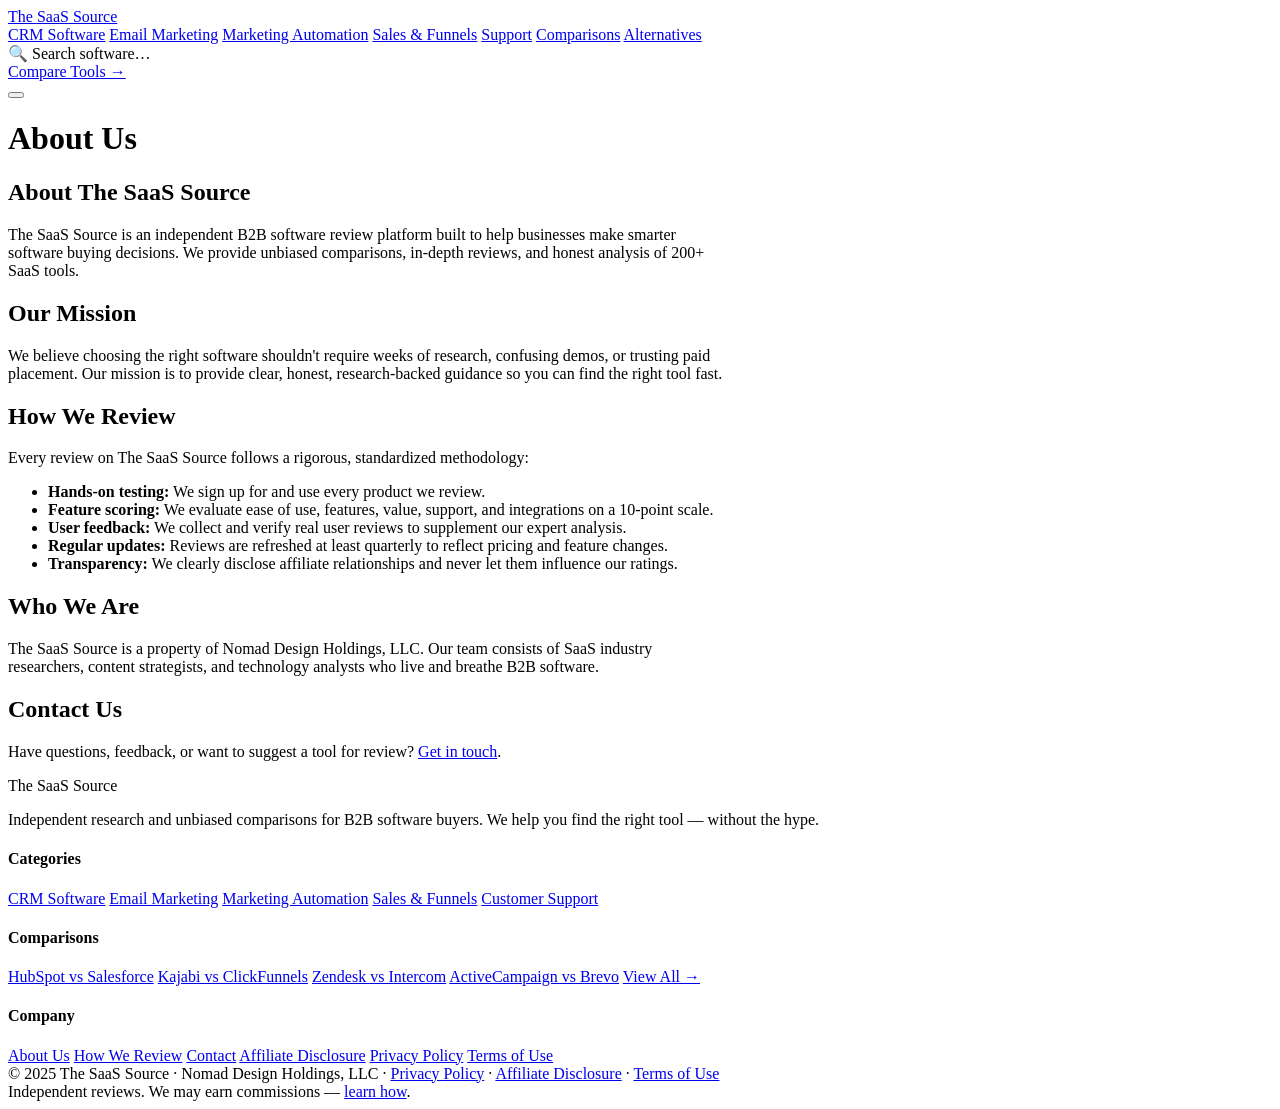
==== about.html @ ffb7ed8c "Add files via upload" ====
<!DOCTYPE html>
<html lang="en">
<head>
<meta charset="UTF-8">
<meta name="viewport" content="width=device-width, initial-scale=1.0">
<title>About Us — The SaaS Source</title>
<link href="https://fonts.googleapis.com/css2?family=Syne:wght@400;600;700;800&family=DM+Sans:ital,opsz,wght@0,9..40,300;0,9..40,400;0,9..40,500;0,9..40,600;1,9..40,400&display=swap" rel="stylesheet">
<link rel="stylesheet" href="css/styles.css">
</head>
<body>
<!-- Navigation -->
<nav class="nav">
  <a href="index.html" class="nav-logo">
    <span class="nav-logo-text">The <span class="accent">SaaS</span> Source</span>
  </a>
  <div class="nav-links">
    <a href="category-crm.html" class="nav-link">CRM Software</a>
    <a href="category-email-marketing.html" class="nav-link">Email Marketing</a>
    <a href="category-marketing-automation.html" class="nav-link">Marketing Automation</a>
    <a href="#" class="nav-link">Sales & Funnels</a>
    <a href="#" class="nav-link">Support</a>
    <a href="comparison-template.html" class="nav-link">Comparisons</a>
    <a href="alternatives-template.html" class="nav-link">Alternatives</a>
  </div>
  <div class="nav-right">
    <div class="nav-search">🔍 Search software…</div>
    <a href="comparison-template.html" class="nav-btn">Compare Tools →</a>
  </div>
  <button class="nav-toggle"><span></span><span></span><span></span></button>
</nav>

<div class="page-hero">
  <h1>About Us</h1>
</div>
<div class="page-content">

<div class="prose" style="max-width:720px;">
  <h2>About The SaaS Source</h2>
  <p>The SaaS Source is an independent B2B software review platform built to help businesses make smarter software buying decisions. We provide unbiased comparisons, in-depth reviews, and honest analysis of 200+ SaaS tools.</p>
  
  <h2>Our Mission</h2>
  <p>We believe choosing the right software shouldn't require weeks of research, confusing demos, or trusting paid placement. Our mission is to provide clear, honest, research-backed guidance so you can find the right tool fast.</p>
  
  <h2 id="methodology">How We Review</h2>
  <p>Every review on The SaaS Source follows a rigorous, standardized methodology:</p>
  <ul>
    <li><strong>Hands-on testing:</strong> We sign up for and use every product we review.</li>
    <li><strong>Feature scoring:</strong> We evaluate ease of use, features, value, support, and integrations on a 10-point scale.</li>
    <li><strong>User feedback:</strong> We collect and verify real user reviews to supplement our expert analysis.</li>
    <li><strong>Regular updates:</strong> Reviews are refreshed at least quarterly to reflect pricing and feature changes.</li>
    <li><strong>Transparency:</strong> We clearly disclose affiliate relationships and never let them influence our ratings.</li>
  </ul>
  
  <h2>Who We Are</h2>
  <p>The SaaS Source is a property of Nomad Design Holdings, LLC. Our team consists of SaaS industry researchers, content strategists, and technology analysts who live and breathe B2B software.</p>
  
  <h2>Contact Us</h2>
  <p>Have questions, feedback, or want to suggest a tool for review? <a href="contact.html">Get in touch</a>.</p>
</div>

</div>
<!-- Footer -->
<footer class="footer">
  <div class="footer-grid">
    <div class="footer-brand">
      <div class="footer-logo">The <span class="accent">SaaS</span> Source</div>
      <p>Independent research and unbiased comparisons for B2B software buyers. We help you find the right tool — without the hype.</p>
    </div>
    <div class="footer-col">
      <h4>Categories</h4>
      <div class="footer-links">
        <a href="category-crm.html" class="footer-link">CRM Software</a>
        <a href="category-email-marketing.html" class="footer-link">Email Marketing</a>
        <a href="category-marketing-automation.html" class="footer-link">Marketing Automation</a>
        <a href="#" class="footer-link">Sales &amp; Funnels</a>
        <a href="#" class="footer-link">Customer Support</a>
      </div>
    </div>
    <div class="footer-col">
      <h4>Comparisons</h4>
      <div class="footer-links">
        <a href="comparison-template.html" class="footer-link">HubSpot vs Salesforce</a>
        <a href="#" class="footer-link">Kajabi vs ClickFunnels</a>
        <a href="#" class="footer-link">Zendesk vs Intercom</a>
        <a href="#" class="footer-link">ActiveCampaign vs Brevo</a>
        <a href="comparison-template.html" class="footer-link">View All →</a>
      </div>
    </div>
    <div class="footer-col">
      <h4>Company</h4>
      <div class="footer-links">
        <a href="about.html" class="footer-link">About Us</a>
        <a href="about.html#methodology" class="footer-link">How We Review</a>
        <a href="contact.html" class="footer-link">Contact</a>
        <a href="affiliate-disclosure.html" class="footer-link">Affiliate Disclosure</a>
        <a href="privacy-policy.html" class="footer-link">Privacy Policy</a>
        <a href="terms-of-use.html" class="footer-link">Terms of Use</a>
      </div>
    </div>
  </div>
  <div class="footer-bottom">
    <div class="footer-legal">© 2025 The SaaS Source · Nomad Design Holdings, LLC · <a href="privacy-policy.html">Privacy Policy</a> · <a href="affiliate-disclosure.html">Affiliate Disclosure</a> · <a href="terms-of-use.html">Terms of Use</a></div>
    <div class="footer-legal">Independent reviews. We may earn commissions — <a href="affiliate-disclosure.html">learn how</a>.</div>
  </div>
</footer>
</body>
</html>
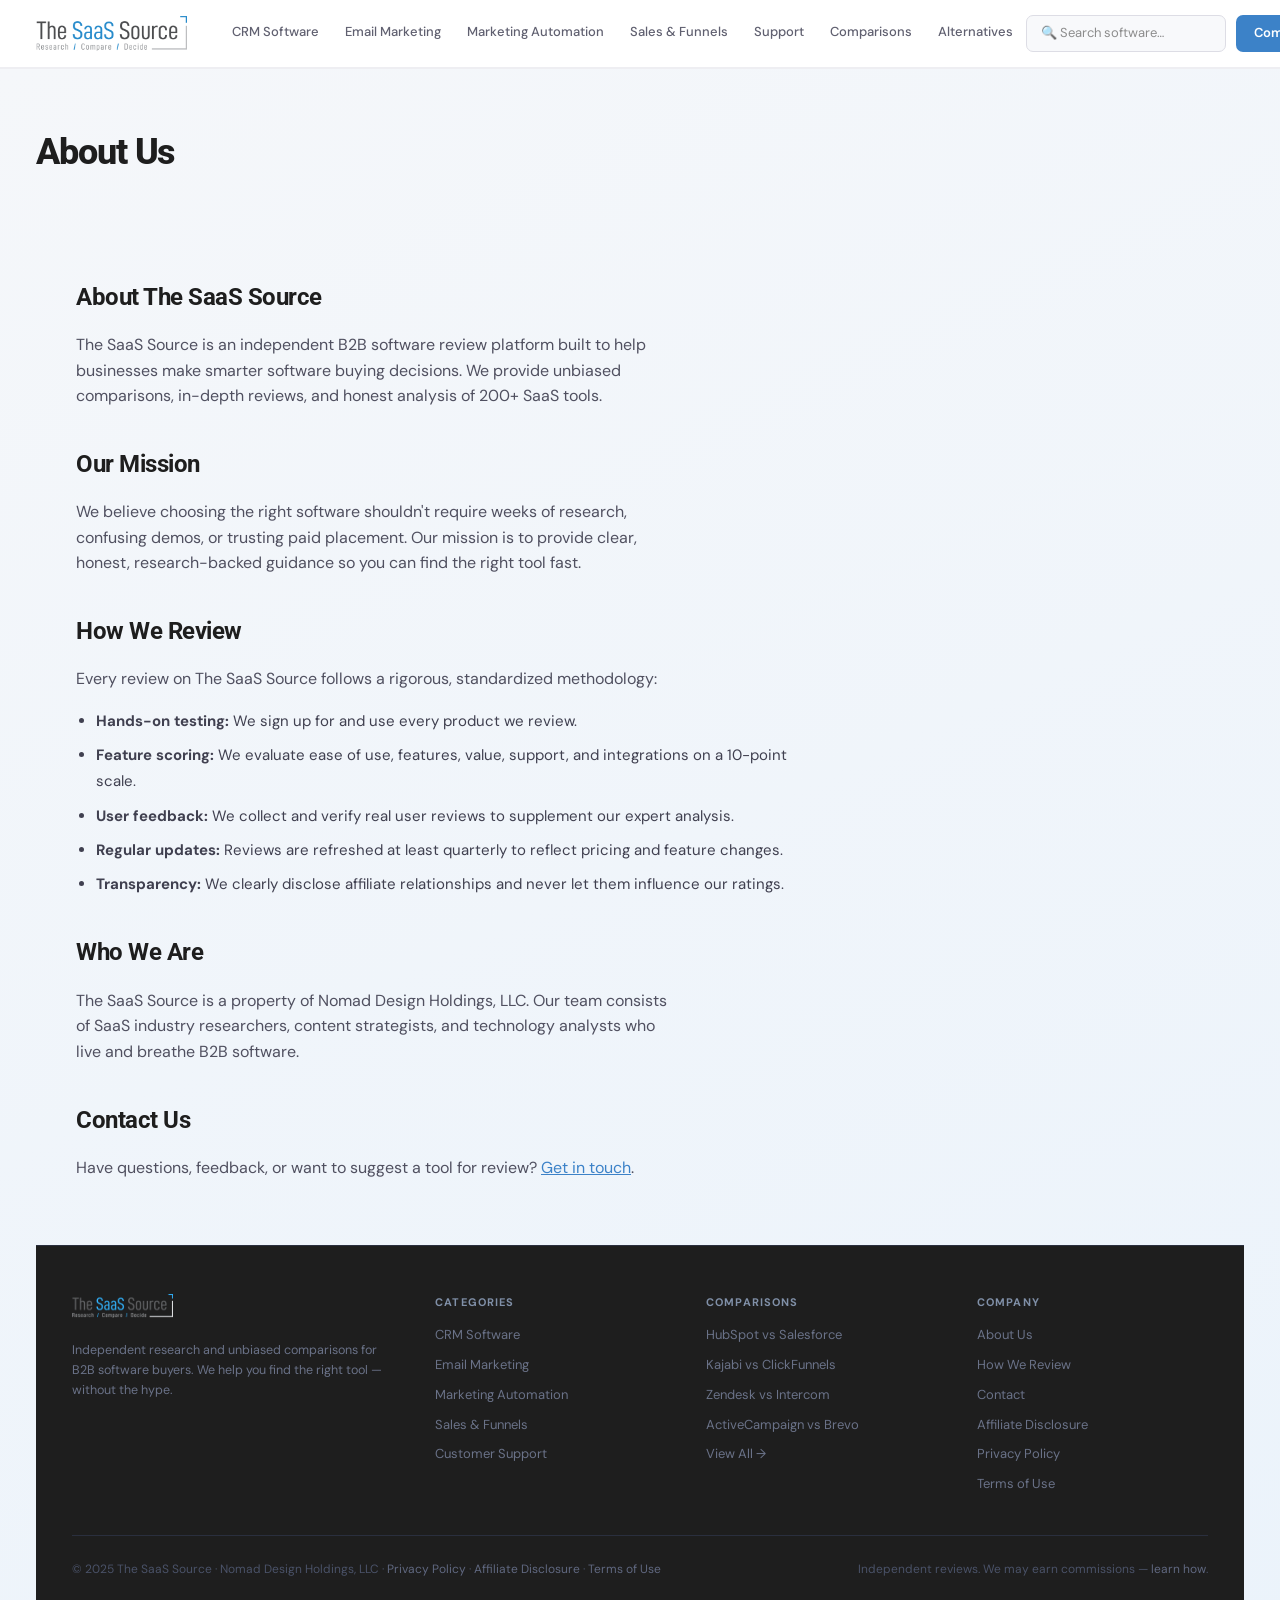
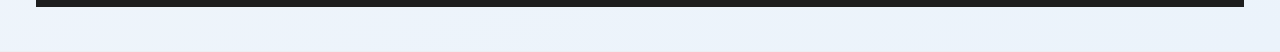
==== commit 465fbbff: "Add files via upload" ====
--- a/about.html
+++ b/about.html
@@ -1,107 +1,108 @@
-<!DOCTYPE html>
-<html lang="en">
-<head>
-<meta charset="UTF-8">
-<meta name="viewport" content="width=device-width, initial-scale=1.0">
-<title>About Us — The SaaS Source</title>
-<link href="https://fonts.googleapis.com/css2?family=Syne:wght@400;600;700;800&family=DM+Sans:ital,opsz,wght@0,9..40,300;0,9..40,400;0,9..40,500;0,9..40,600;1,9..40,400&display=swap" rel="stylesheet">
-<link rel="stylesheet" href="css/styles.css">
-</head>
-<body>
-<!-- Navigation -->
-<nav class="nav">
-  <a href="index.html" class="nav-logo">
-    <span class="nav-logo-text">The <span class="accent">SaaS</span> Source</span>
-  </a>
-  <div class="nav-links">
-    <a href="category-crm.html" class="nav-link">CRM Software</a>
-    <a href="category-email-marketing.html" class="nav-link">Email Marketing</a>
-    <a href="category-marketing-automation.html" class="nav-link">Marketing Automation</a>
-    <a href="#" class="nav-link">Sales & Funnels</a>
-    <a href="#" class="nav-link">Support</a>
-    <a href="comparison-template.html" class="nav-link">Comparisons</a>
-    <a href="alternatives-template.html" class="nav-link">Alternatives</a>
-  </div>
-  <div class="nav-right">
-    <div class="nav-search">🔍 Search software…</div>
-    <a href="comparison-template.html" class="nav-btn">Compare Tools →</a>
-  </div>
-  <button class="nav-toggle"><span></span><span></span><span></span></button>
-</nav>
-
-<div class="page-hero">
-  <h1>About Us</h1>
-</div>
-<div class="page-content">
-
-<div class="prose" style="max-width:720px;">
-  <h2>About The SaaS Source</h2>
-  <p>The SaaS Source is an independent B2B software review platform built to help businesses make smarter software buying decisions. We provide unbiased comparisons, in-depth reviews, and honest analysis of 200+ SaaS tools.</p>
-  
-  <h2>Our Mission</h2>
-  <p>We believe choosing the right software shouldn't require weeks of research, confusing demos, or trusting paid placement. Our mission is to provide clear, honest, research-backed guidance so you can find the right tool fast.</p>
-  
-  <h2 id="methodology">How We Review</h2>
-  <p>Every review on The SaaS Source follows a rigorous, standardized methodology:</p>
-  <ul>
-    <li><strong>Hands-on testing:</strong> We sign up for and use every product we review.</li>
-    <li><strong>Feature scoring:</strong> We evaluate ease of use, features, value, support, and integrations on a 10-point scale.</li>
-    <li><strong>User feedback:</strong> We collect and verify real user reviews to supplement our expert analysis.</li>
-    <li><strong>Regular updates:</strong> Reviews are refreshed at least quarterly to reflect pricing and feature changes.</li>
-    <li><strong>Transparency:</strong> We clearly disclose affiliate relationships and never let them influence our ratings.</li>
-  </ul>
-  
-  <h2>Who We Are</h2>
-  <p>The SaaS Source is a property of Nomad Design Holdings, LLC. Our team consists of SaaS industry researchers, content strategists, and technology analysts who live and breathe B2B software.</p>
-  
-  <h2>Contact Us</h2>
-  <p>Have questions, feedback, or want to suggest a tool for review? <a href="contact.html">Get in touch</a>.</p>
-</div>
-
-</div>
-<!-- Footer -->
-<footer class="footer">
-  <div class="footer-grid">
-    <div class="footer-brand">
-      <div class="footer-logo">The <span class="accent">SaaS</span> Source</div>
-      <p>Independent research and unbiased comparisons for B2B software buyers. We help you find the right tool — without the hype.</p>
-    </div>
-    <div class="footer-col">
-      <h4>Categories</h4>
-      <div class="footer-links">
-        <a href="category-crm.html" class="footer-link">CRM Software</a>
-        <a href="category-email-marketing.html" class="footer-link">Email Marketing</a>
-        <a href="category-marketing-automation.html" class="footer-link">Marketing Automation</a>
-        <a href="#" class="footer-link">Sales &amp; Funnels</a>
-        <a href="#" class="footer-link">Customer Support</a>
-      </div>
-    </div>
-    <div class="footer-col">
-      <h4>Comparisons</h4>
-      <div class="footer-links">
-        <a href="comparison-template.html" class="footer-link">HubSpot vs Salesforce</a>
-        <a href="#" class="footer-link">Kajabi vs ClickFunnels</a>
-        <a href="#" class="footer-link">Zendesk vs Intercom</a>
-        <a href="#" class="footer-link">ActiveCampaign vs Brevo</a>
-        <a href="comparison-template.html" class="footer-link">View All →</a>
-      </div>
-    </div>
-    <div class="footer-col">
-      <h4>Company</h4>
-      <div class="footer-links">
-        <a href="about.html" class="footer-link">About Us</a>
-        <a href="about.html#methodology" class="footer-link">How We Review</a>
-        <a href="contact.html" class="footer-link">Contact</a>
-        <a href="affiliate-disclosure.html" class="footer-link">Affiliate Disclosure</a>
-        <a href="privacy-policy.html" class="footer-link">Privacy Policy</a>
-        <a href="terms-of-use.html" class="footer-link">Terms of Use</a>
-      </div>
-    </div>
-  </div>
-  <div class="footer-bottom">
-    <div class="footer-legal">© 2025 The SaaS Source · Nomad Design Holdings, LLC · <a href="privacy-policy.html">Privacy Policy</a> · <a href="affiliate-disclosure.html">Affiliate Disclosure</a> · <a href="terms-of-use.html">Terms of Use</a></div>
-    <div class="footer-legal">Independent reviews. We may earn commissions — <a href="affiliate-disclosure.html">learn how</a>.</div>
-  </div>
-</footer>
-</body>
-</html>
+<!DOCTYPE html>
+<html lang="en">
+<head>
+<meta charset="UTF-8">
+<meta name="viewport" content="width=device-width, initial-scale=1.0">
+<title>About Us — The SaaS Source</title>
+<link href="https://fonts.googleapis.com/css2?family=Roboto:wght@400;500;700;900&family=DM+Sans:ital,opsz,wght@0,9..40,300;0,9..40,400;0,9..40,500;0,9..40,600;1,9..40,400&display=swap" rel="stylesheet">
+<link rel="stylesheet" href="css/styles.css">
+</head>
+<body>
+<!-- Navigation -->
+<nav class="nav">
+  <a href="index.html" class="nav-logo">
+    <img src="images/logo.png" alt="The SaaS Source" class="nav-logo-img">
+  </a>
+  <div class="nav-links">
+    <a href="category-crm.html" class="nav-link">CRM Software</a>
+    <a href="category-email-marketing.html" class="nav-link">Email Marketing</a>
+    <a href="category-marketing-automation.html" class="nav-link">Marketing Automation</a>
+    <a href="#" class="nav-link">Sales & Funnels</a>
+    <a href="#" class="nav-link">Support</a>
+    <a href="comparison-template.html" class="nav-link">Comparisons</a>
+    <a href="alternatives-template.html" class="nav-link">Alternatives</a>
+  </div>
+  <div class="nav-right">
+    <div class="nav-search">🔍 Search software…</div>
+    <a href="comparison-template.html" class="nav-btn">Compare Tools →</a>
+  </div>
+  <button class="nav-toggle"><span></span><span></span><span></span></button>
+</nav>
+
+<div class="page-hero">
+  <div class="hero-inner">
+  <h1>About Us</h1>
+</div>
+<div class="page-content">
+
+<div class="prose" style="max-width:720px;">
+  <h2>About The SaaS Source</h2>
+  <p>The SaaS Source is an independent B2B software review platform built to help businesses make smarter software buying decisions. We provide unbiased comparisons, in-depth reviews, and honest analysis of 200+ SaaS tools.</p>
+  
+  <h2>Our Mission</h2>
+  <p>We believe choosing the right software shouldn't require weeks of research, confusing demos, or trusting paid placement. Our mission is to provide clear, honest, research-backed guidance so you can find the right tool fast.</p>
+  
+  <h2 id="methodology">How We Review</h2>
+  <p>Every review on The SaaS Source follows a rigorous, standardized methodology:</p>
+  <ul>
+    <li><strong>Hands-on testing:</strong> We sign up for and use every product we review.</li>
+    <li><strong>Feature scoring:</strong> We evaluate ease of use, features, value, support, and integrations on a 10-point scale.</li>
+    <li><strong>User feedback:</strong> We collect and verify real user reviews to supplement our expert analysis.</li>
+    <li><strong>Regular updates:</strong> Reviews are refreshed at least quarterly to reflect pricing and feature changes.</li>
+    <li><strong>Transparency:</strong> We clearly disclose affiliate relationships and never let them influence our ratings.</li>
+  </ul>
+  
+  <h2>Who We Are</h2>
+  <p>The SaaS Source is a property of Nomad Design Holdings, LLC. Our team consists of SaaS industry researchers, content strategists, and technology analysts who live and breathe B2B software.</p>
+  
+  <h2>Contact Us</h2>
+  <p>Have questions, feedback, or want to suggest a tool for review? <a href="contact.html">Get in touch</a>.</p>
+</div>
+
+</div>
+<!-- Footer -->
+<footer class="footer">
+  <div class="footer-grid">
+    <div class="footer-brand">
+      <div class="footer-logo"><img src="images/logo.png" alt="The SaaS Source" class="footer-logo-img"></div>
+      <p>Independent research and unbiased comparisons for B2B software buyers. We help you find the right tool — without the hype.</p>
+    </div>
+    <div class="footer-col">
+      <h4>Categories</h4>
+      <div class="footer-links">
+        <a href="category-crm.html" class="footer-link">CRM Software</a>
+        <a href="category-email-marketing.html" class="footer-link">Email Marketing</a>
+        <a href="category-marketing-automation.html" class="footer-link">Marketing Automation</a>
+        <a href="#" class="footer-link">Sales &amp; Funnels</a>
+        <a href="#" class="footer-link">Customer Support</a>
+      </div>
+    </div>
+    <div class="footer-col">
+      <h4>Comparisons</h4>
+      <div class="footer-links">
+        <a href="comparison-template.html" class="footer-link">HubSpot vs Salesforce</a>
+        <a href="#" class="footer-link">Kajabi vs ClickFunnels</a>
+        <a href="#" class="footer-link">Zendesk vs Intercom</a>
+        <a href="#" class="footer-link">ActiveCampaign vs Brevo</a>
+        <a href="comparison-template.html" class="footer-link">View All →</a>
+      </div>
+    </div>
+    <div class="footer-col">
+      <h4>Company</h4>
+      <div class="footer-links">
+        <a href="about.html" class="footer-link">About Us</a>
+        <a href="about.html#methodology" class="footer-link">How We Review</a>
+        <a href="contact.html" class="footer-link">Contact</a>
+        <a href="affiliate-disclosure.html" class="footer-link">Affiliate Disclosure</a>
+        <a href="privacy-policy.html" class="footer-link">Privacy Policy</a>
+        <a href="terms-of-use.html" class="footer-link">Terms of Use</a>
+      </div>
+    </div>
+  </div>
+  <div class="footer-bottom">
+    <div class="footer-legal">© 2025 The SaaS Source · Nomad Design Holdings, LLC · <a href="privacy-policy.html">Privacy Policy</a> · <a href="affiliate-disclosure.html">Affiliate Disclosure</a> · <a href="terms-of-use.html">Terms of Use</a></div>
+    <div class="footer-legal">Independent reviews. We may earn commissions — <a href="affiliate-disclosure.html">learn how</a>.</div>
+  </div>
+</footer>
+</body>
+</html>
--- a/css/styles.css
+++ b/css/styles.css
@@ -0,0 +1,943 @@
+/* ============================================================
+   THE SAAS SOURCE — Global Stylesheet
+   Design System Reference for WordPress Developer Build
+   ============================================================ */
+
+/* ─── DESIGN TOKENS ─── */
+:root {
+  /* Brand Colors */
+  --blue: #3C82C8;
+  --blue-dark: #2D6AAF;
+  --blue-pale: #EBF3FB;
+  --blue-mid: #C2D9F0;
+
+  /* Neutrals */
+  --charcoal: #3C3C3C;
+  --ink: #1E1E1E;
+  --gray-mid: #8C8C8C;
+  --gray-light: #B4B4B4;
+  --gray-50: #F8F9FB;
+  --gray-100: #EEEEF2;
+  --gray-200: #DDDDE5;
+  --white: #FFFFFF;
+
+  /* Semantic Colors */
+  --green: #27AE60;
+  --amber: #E67E22;
+  --red: #E74C3C;
+
+  /* Borders & Shadows */
+  --radius: 8px;
+  --radius-lg: 14px;
+  --shadow-sm: 0 1px 4px rgba(0,0,0,0.07);
+  --shadow-md: 0 4px 18px rgba(0,0,0,0.09);
+  --shadow-lg: 0 12px 40px rgba(0,0,0,0.13);
+
+  /* Layout */
+  --container-max: 1200px;
+  --section-pad: 52px 36px;
+}
+
+/* ─── RESET & BASE ─── */
+*, *::before, *::after { box-sizing: border-box; margin: 0; padding: 0; }
+body {
+  font-family: 'DM Sans', sans-serif;
+  background: var(--white);
+  color: var(--charcoal);
+  font-size: 15px;
+  line-height: 1.6;
+  -webkit-font-smoothing: antialiased;
+}
+a { color: inherit; text-decoration: none; }
+img { max-width: 100%; height: auto; }
+button { font-family: inherit; cursor: pointer; border: none; background: none; }
+
+/* ─── ANNOUNCEMENT BAR ─── */
+.announce {
+  background: var(--blue);
+  padding: 9px 36px;
+  display: flex;
+  align-items: center;
+  justify-content: center;
+  gap: 10px;
+}
+.announce span { font-size: 12.5px; color: white; font-weight: 500; }
+.announce strong { font-weight: 700; }
+.announce a {
+  font-size: 12px; font-weight: 700; color: white;
+  background: rgba(255,255,255,0.2); padding: 2px 10px;
+  border-radius: 100px; cursor: pointer; margin-left: 6px;
+  transition: background 0.15s;
+}
+.announce a:hover { background: rgba(255,255,255,0.35); }
+
+/* ─── NAVIGATION ─── */
+.nav {
+  background: white;
+  border-bottom: 1px solid var(--gray-100);
+  padding: 0 36px;
+  display: flex;
+  align-items: center;
+  height: 68px;
+  gap: 0;
+  position: sticky;
+  top: 0;
+  z-index: 100;
+  box-shadow: 0 1px 0 var(--gray-100);
+}
+.nav-logo { display: flex; align-items: center; margin-right: 32px; flex-shrink: 0; }
+.nav-logo img { height: 36px; object-fit: contain; }
+.nav-logo-img { height: 36px; object-fit: contain; }
+.nav-logo-text {
+  font-family: 'Roboto', sans-serif;
+  font-size: 18px;
+  font-weight: 800;
+  color: var(--ink);
+  letter-spacing: -0.02em;
+}
+.nav-logo-text .accent { color: var(--blue); }
+.nav-links { display: flex; align-items: center; gap: 0; flex: 1; }
+.nav-link {
+  padding: 8px 13px;
+  font-size: 13px;
+  font-weight: 500;
+  color: #606070;
+  cursor: pointer;
+  border-bottom: 2px solid transparent;
+  height: 68px;
+  display: flex;
+  align-items: center;
+  transition: all 0.15s;
+  white-space: nowrap;
+}
+.nav-link:hover { color: var(--blue); }
+.nav-link.active { color: var(--blue); border-bottom-color: var(--blue); }
+.nav-right { display: flex; align-items: center; gap: 10px; margin-left: auto; }
+.nav-search {
+  background: var(--gray-50);
+  border: 1px solid var(--gray-200);
+  border-radius: 7px;
+  padding: 7px 14px;
+  display: flex;
+  align-items: center;
+  gap: 8px;
+  cursor: pointer;
+  font-size: 13px;
+  color: var(--gray-mid);
+  transition: all 0.15s;
+  width: 200px;
+}
+.nav-search:hover { border-color: var(--blue); background: var(--blue-pale); }
+.nav-btn {
+  background: var(--blue);
+  color: white;
+  padding: 8px 18px;
+  border-radius: 7px;
+  font-size: 13px;
+  font-weight: 600;
+  cursor: pointer;
+  transition: background 0.15s;
+  white-space: nowrap;
+}
+.nav-btn:hover { background: var(--blue-dark); }
+
+/* ─── MOBILE NAV (hamburger) ─── */
+.nav-toggle { display: none; }
+@media (max-width: 1024px) {
+  .nav-links { display: none; }
+  .nav-search { display: none; }
+  .nav-toggle {
+    display: flex;
+    flex-direction: column;
+    gap: 4px;
+    padding: 8px;
+    margin-left: auto;
+  }
+  .nav-toggle span {
+    display: block;
+    width: 22px;
+    height: 2px;
+    background: var(--ink);
+    border-radius: 2px;
+  }
+}
+
+/* ─── HERO ─── */
+.hero {
+  background: linear-gradient(155deg, #F5F7FA 0%, #EBF3FB 55%, #E2EEF8 100%);
+  padding: 72px 36px 60px;
+  position: relative;
+  overflow: hidden;
+}
+.hero > .hero-inner {
+  max-width: 1920px;
+  margin: 0 auto;
+  width: 100%;
+  display: grid;
+  grid-template-columns: 1fr 420px;
+  gap: 52px;
+  align-items: center;
+}
+.hero::after {
+  content: '';
+  position: absolute;
+  top: -120px;
+  right: -100px;
+  width: 500px;
+  height: 500px;
+  background: radial-gradient(circle, rgba(60,130,200,0.1) 0%, transparent 70%);
+  pointer-events: none;
+}
+.hero-eyebrow {
+  display: inline-flex;
+  align-items: center;
+  gap: 8px;
+  background: var(--blue-pale);
+  border: 1px solid var(--blue-mid);
+  color: var(--blue);
+  padding: 5px 14px;
+  border-radius: 100px;
+  font-size: 11.5px;
+  font-weight: 600;
+  letter-spacing: 0.04em;
+  margin-bottom: 22px;
+}
+.eyebrow-dot {
+  width: 6px; height: 6px;
+  background: var(--blue);
+  border-radius: 50%;
+  animation: pulse 2s infinite;
+}
+@keyframes pulse {
+  0%, 100% { opacity: 1; transform: scale(1); }
+  50% { opacity: 0.5; transform: scale(0.8); }
+}
+.hero h1 {
+  font-family: 'Roboto', sans-serif;
+  font-size: 46px;
+  font-weight: 800;
+  line-height: 1.08;
+  letter-spacing: -0.03em;
+  color: var(--ink);
+  margin-bottom: 20px;
+}
+.hero h1 .accent { color: var(--blue); }
+.hero-sub {
+  font-size: 16.5px;
+  color: #505060;
+  line-height: 1.65;
+  margin-bottom: 34px;
+  max-width: 460px;
+  font-weight: 400;
+}
+.hero-actions { display: flex; gap: 12px; flex-wrap: wrap; margin-bottom: 32px; }
+
+/* ─── BUTTONS ─── */
+.btn-primary {
+  background: var(--blue);
+  color: white;
+  padding: 13px 26px;
+  border-radius: 8px;
+  font-size: 14px;
+  font-weight: 600;
+  cursor: pointer;
+  display: inline-flex;
+  align-items: center;
+  gap: 8px;
+  box-shadow: 0 3px 12px rgba(60,130,200,0.3);
+  transition: all 0.15s;
+  border: none;
+}
+.btn-primary:hover { background: var(--blue-dark); transform: translateY(-1px); }
+.btn-ghost {
+  background: white;
+  color: var(--ink);
+  padding: 13px 26px;
+  border-radius: 8px;
+  font-size: 14px;
+  font-weight: 600;
+  cursor: pointer;
+  border: 1px solid var(--gray-200);
+  display: inline-flex;
+  align-items: center;
+  gap: 8px;
+  transition: all 0.15s;
+}
+.btn-ghost:hover { border-color: var(--blue); color: var(--blue); }
+
+/* ─── SOCIAL PROOF ─── */
+.hero-social { display: flex; align-items: center; gap: 14px; }
+.s-avatars { display: flex; }
+.s-avatar {
+  width: 30px; height: 30px;
+  border-radius: 50%;
+  border: 2.5px solid white;
+  margin-left: -9px;
+  display: flex;
+  align-items: center;
+  justify-content: center;
+  font-size: 11px;
+  font-weight: 700;
+  color: white;
+}
+.s-avatar:first-child { margin-left: 0; }
+.av1 { background: #5B7BE8; }
+.av2 { background: #E85B7B; }
+.av3 { background: #5BE8B0; }
+.av4 { background: #E8C35B; }
+.social-text { font-size: 12.5px; color: #606070; line-height: 1.4; }
+.social-text strong { color: var(--ink); font-weight: 600; }
+
+/* ─── HERO CARD (Search Widget) ─── */
+.hero-card {
+  background: white;
+  border-radius: var(--radius-lg);
+  padding: 26px;
+  box-shadow: var(--shadow-lg);
+  border: 1px solid var(--gray-100);
+}
+.hc-header { display: flex; align-items: center; justify-content: space-between; margin-bottom: 18px; }
+.hc-title { font-size: 13px; font-weight: 700; color: var(--ink); }
+.hc-badge {
+  font-size: 10px; font-weight: 700; padding: 3px 9px;
+  border-radius: 100px; background: var(--blue-pale); color: var(--blue);
+}
+.hc-search {
+  background: var(--gray-50);
+  border: 1.5px solid var(--gray-200);
+  border-radius: 8px;
+  padding: 10px 14px;
+  display: flex;
+  align-items: center;
+  gap: 9px;
+  margin-bottom: 16px;
+  transition: border-color 0.15s;
+  cursor: text;
+}
+.hc-search:hover { border-color: var(--blue); }
+.hc-search-text { font-size: 13.5px; color: #909090; }
+.hc-tags { display: flex; flex-wrap: wrap; gap: 7px; margin-bottom: 18px; }
+.hc-tag {
+  padding: 4px 12px;
+  border-radius: 100px;
+  font-size: 12px;
+  font-weight: 500;
+  cursor: pointer;
+  border: 1px solid var(--gray-200);
+  color: #606070;
+  background: white;
+  transition: all 0.15s;
+}
+.hc-tag:hover, .hc-tag.on { background: var(--blue-pale); border-color: var(--blue); color: var(--blue); }
+.hc-items { display: flex; flex-direction: column; gap: 8px; }
+.hc-item {
+  display: flex;
+  align-items: center;
+  gap: 11px;
+  padding: 10px 12px;
+  border-radius: 8px;
+  background: var(--gray-50);
+  cursor: pointer;
+  transition: all 0.15s;
+}
+.hc-item:hover { background: var(--blue-pale); }
+.hc-ico {
+  width: 34px; height: 34px; border-radius: 7px; flex-shrink: 0;
+  display: flex; align-items: center; justify-content: center;
+  font-family: 'Roboto', sans-serif; font-weight: 800; font-size: 13px; color: white;
+}
+.hc-meta { flex: 1; }
+.hc-name { font-size: 13px; font-weight: 600; color: var(--ink); }
+.hc-cat { font-size: 11px; color: var(--gray-mid); }
+.hc-pill {
+  font-size: 10px; font-weight: 700; padding: 3px 8px;
+  border-radius: 100px; white-space: nowrap;
+}
+.pill-green { background: #E8F8EE; color: var(--green); }
+.pill-amber { background: #FEF3E8; color: var(--amber); }
+.pill-blue { background: var(--blue-pale); color: var(--blue); }
+
+/* ─── CATEGORY BAR ─── */
+.catbar {
+  background: var(--gray-50);
+  border-bottom: 1px solid var(--gray-100);
+  padding: 0 36px;
+  overflow-x: auto;
+}
+.catbar::-webkit-scrollbar { height: 3px; }
+.catbar::-webkit-scrollbar-thumb { background: var(--gray-200); }
+.catbar-inner { display: flex; min-width: max-content; }
+.cat-item {
+  padding: 14px 18px;
+  font-size: 13px;
+  font-weight: 500;
+  color: #606070;
+  cursor: pointer;
+  border-bottom: 2.5px solid transparent;
+  transition: all 0.15s;
+  white-space: nowrap;
+  display: flex;
+  align-items: center;
+  gap: 7px;
+}
+.cat-item:hover { color: var(--blue); }
+.cat-item.on { color: var(--blue); border-bottom-color: var(--blue); font-weight: 600; }
+.cat-cnt {
+  background: var(--blue-pale);
+  color: var(--blue);
+  font-size: 10px;
+  font-weight: 700;
+  padding: 1px 6px;
+  border-radius: 100px;
+}
+
+/* ─── SECTIONS ─── */
+.section { padding: var(--section-pad); max-width: var(--container-max); margin: 0 auto; }
+.section-full { padding: var(--section-pad); }
+.section-full.alt, .section.alt {
+  background: var(--gray-50);
+  border-top: 1px solid var(--gray-100);
+  border-bottom: 1px solid var(--gray-100);
+}
+.sec-head { display: flex; align-items: flex-end; justify-content: space-between; margin-bottom: 30px; }
+.sec-eyebrow {
+  font-size: 11px; font-weight: 700; letter-spacing: 0.1em;
+  text-transform: uppercase; color: var(--blue); margin-bottom: 8px;
+}
+.sec-title {
+  font-family: 'Roboto', sans-serif;
+  font-size: 26px;
+  font-weight: 700;
+  letter-spacing: -0.02em;
+  color: var(--ink);
+  line-height: 1.2;
+}
+.sec-link {
+  font-size: 13px; font-weight: 600; color: var(--blue);
+  cursor: pointer; display: flex; align-items: center; gap: 5px; white-space: nowrap;
+}
+
+/* ─── COMPARISON CARDS ─── */
+.comp-grid { display: grid; grid-template-columns: repeat(3, 1fr); gap: 18px; }
+.comp-card {
+  background: white;
+  border: 1px solid var(--gray-100);
+  border-radius: var(--radius-lg);
+  overflow: hidden;
+  cursor: pointer;
+  transition: all 0.2s;
+  box-shadow: var(--shadow-sm);
+}
+.comp-card:hover { border-color: var(--blue); box-shadow: var(--shadow-md); transform: translateY(-2px); }
+.cc-top {
+  padding: 18px 18px 14px;
+  border-bottom: 1px solid var(--gray-100);
+  display: flex;
+  align-items: center;
+  justify-content: space-between;
+}
+.vs-row { display: flex; align-items: center; gap: 9px; }
+.p-badge {
+  width: 36px; height: 36px; border-radius: 8px;
+  display: flex; align-items: center; justify-content: center;
+  font-family: 'Roboto', sans-serif; font-weight: 800; font-size: 13px; color: white;
+  flex-shrink: 0;
+}
+.vs-sep { font-size: 10px; font-weight: 700; color: var(--gray-light); letter-spacing: 0.05em; }
+.cc-meta { text-align: right; }
+.cc-reads { font-size: 11px; color: var(--gray-mid); }
+.cc-verdict {
+  display: inline-block; margin-top: 4px;
+  font-size: 10px; font-weight: 700;
+  padding: 2px 8px; border-radius: 100px;
+  background: var(--blue-pale); color: var(--blue);
+}
+.cc-body { padding: 16px 18px; }
+.cc-title { font-size: 14px; font-weight: 600; color: var(--ink); margin-bottom: 7px; line-height: 1.3; }
+.cc-snip { font-size: 12px; color: #606070; line-height: 1.55; margin-bottom: 13px; }
+.cc-tags { display: flex; gap: 6px; flex-wrap: wrap; }
+.cc-tag {
+  font-size: 11px; color: #606070; padding: 3px 9px;
+  border-radius: 4px; background: var(--gray-100); font-weight: 500;
+}
+
+/* ─── REVIEW CARDS ─── */
+.rev-grid { display: grid; grid-template-columns: repeat(4, 1fr); gap: 16px; }
+.rev-card {
+  background: white;
+  border: 1px solid var(--gray-100);
+  border-radius: var(--radius-lg);
+  overflow: hidden;
+  cursor: pointer;
+  transition: all 0.2s;
+  box-shadow: var(--shadow-sm);
+}
+.rev-card:hover { box-shadow: var(--shadow-md); transform: translateY(-2px); }
+.rev-stripe { height: 4px; background: var(--blue); }
+.rev-body { padding: 16px; }
+.rv-head { display: flex; align-items: center; gap: 10px; margin-bottom: 14px; }
+.rv-logo {
+  width: 40px; height: 40px; border-radius: 9px; flex-shrink: 0;
+  display: flex; align-items: center; justify-content: center;
+  font-family: 'Roboto', sans-serif; font-weight: 800; font-size: 14px; color: white;
+}
+.rv-name { font-size: 14px; font-weight: 700; color: var(--ink); }
+.rv-cat { font-size: 11px; color: var(--gray-mid); }
+.rv-score { display: flex; align-items: baseline; gap: 7px; margin-bottom: 10px; }
+.rv-num { font-family: 'Roboto', sans-serif; font-size: 28px; font-weight: 800; color: var(--ink); line-height: 1; }
+.rv-stars { color: #E8A020; font-size: 12px; }
+.rv-cnt { font-size: 11px; color: var(--gray-mid); }
+.rv-bars { display: flex; flex-direction: column; gap: 7px; margin-bottom: 14px; }
+.rv-bar-row { display: flex; align-items: center; gap: 8px; }
+.rv-bar-lbl { font-size: 11px; color: #606070; width: 72px; flex-shrink: 0; }
+.rv-bar-track { flex: 1; height: 4px; background: var(--gray-100); border-radius: 2px; overflow: hidden; }
+.rv-bar-fill { height: 100%; border-radius: 2px; background: var(--blue); }
+.rv-bar-val { font-size: 11px; font-weight: 600; color: var(--ink); width: 22px; text-align: right; }
+.rv-tag {
+  display: inline-block; padding: 4px 10px; border-radius: 100px;
+  font-size: 11px; font-weight: 600; background: var(--blue-pale); color: var(--blue);
+}
+
+/* ─── BEST-FOR TABLE ─── */
+.bf-wrap { border-radius: var(--radius-lg); overflow: hidden; border: 1px solid var(--gray-100); box-shadow: var(--shadow-sm); }
+table.bf { width: 100%; border-collapse: collapse; }
+.bf th {
+  background: var(--ink); color: white; padding: 13px 16px;
+  text-align: left; font-size: 11.5px; font-weight: 600;
+  letter-spacing: 0.05em; text-transform: uppercase;
+}
+.bf td { padding: 13px 16px; font-size: 13px; border-bottom: 1px solid var(--gray-100); vertical-align: middle; }
+.bf tr:last-child td { border-bottom: none; }
+.bf tr:hover td { background: var(--gray-50); }
+.td-prod { display: flex; align-items: center; gap: 10px; }
+.td-ico {
+  width: 30px; height: 30px; border-radius: 6px; flex-shrink: 0;
+  display: flex; align-items: center; justify-content: center;
+  font-family: 'Roboto', sans-serif; font-weight: 800; font-size: 11px; color: white;
+}
+.td-name { font-weight: 600; color: var(--ink); font-size: 13px; }
+.td-cat { font-size: 11px; color: var(--gray-mid); }
+.bf-pill { display: inline-block; padding: 3px 9px; border-radius: 100px; font-size: 11px; font-weight: 600; }
+.bf-pill-blue { background: var(--blue-pale); color: var(--blue); }
+.bf-pill-green { background: #E8F8EE; color: var(--green); }
+.bf-pill-amber { background: #FEF3E8; color: var(--amber); }
+.check { color: var(--green); font-weight: 700; }
+.cross { color: var(--gray-light); font-weight: 700; }
+.td-price { font-weight: 700; color: var(--ink); }
+.td-price small { font-weight: 400; color: var(--gray-mid); font-size: 11px; }
+
+/* ─── DETAIL/INNER PAGES ─── */
+.detail-hero {
+  background: linear-gradient(155deg, #F5F7FA 0%, #EBF3FB 100%);
+  padding: 48px 36px 40px;
+  border-bottom: 1px solid var(--gray-100);
+}
+.detail-hero > .hero-inner {
+  max-width: 1920px;
+  margin: 0 auto;
+  width: 100%;
+}
+.breadcrumb { display: flex; align-items: center; gap: 8px; font-size: 12px; color: var(--gray-mid); margin-bottom: 20px; }
+.breadcrumb a { color: var(--blue); cursor: pointer; }
+.breadcrumb span { color: var(--gray-light); }
+.detail-title {
+  font-family: 'Roboto', sans-serif;
+  font-size: 36px;
+  font-weight: 800;
+  letter-spacing: -0.03em;
+  color: var(--ink);
+  margin-bottom: 14px;
+  line-height: 1.15;
+}
+.detail-meta { display: flex; align-items: center; gap: 16px; margin-bottom: 24px; flex-wrap: wrap; }
+.dm-item { display: flex; align-items: center; gap: 6px; font-size: 13px; color: #606070; }
+.dm-dot { width: 4px; height: 4px; background: var(--gray-200); border-radius: 50%; }
+.verdict-box {
+  background: white;
+  border: 1px solid var(--blue-mid);
+  border-left: 4px solid var(--blue);
+  border-radius: var(--radius);
+  padding: 16px 20px;
+  display: flex;
+  align-items: center;
+  gap: 16px;
+  max-width: 600px;
+}
+.vb-icon { font-size: 22px; }
+.vb-text { font-size: 13.5px; color: var(--ink); line-height: 1.5; }
+.vb-text strong { color: var(--blue); }
+
+.detail-content { display: grid; grid-template-columns: 1fr 280px; gap: 36px; padding: 36px; align-items: start; }
+.detail-sticky { position: sticky; top: 80px; }
+
+/* ─── COMPARISON TABLE ─── */
+.cmp-table-wrap { border-radius: var(--radius-lg); overflow: hidden; border: 1px solid var(--gray-100); margin-bottom: 28px; box-shadow: var(--shadow-sm); }
+table.cmp { width: 100%; border-collapse: collapse; }
+.cmp th {
+  background: var(--gray-50); padding: 14px 16px;
+  font-size: 12px; font-weight: 600; color: var(--gray-mid);
+  letter-spacing: 0.05em; text-transform: uppercase;
+  border-bottom: 1px solid var(--gray-100);
+}
+.cmp th.p1 { background: var(--blue-pale); color: var(--blue); }
+.cmp th.p2 { background: #F5F0FF; color: #7B4FD4; }
+.cmp td { padding: 13px 16px; font-size: 13px; border-bottom: 1px solid var(--gray-100); vertical-align: middle; }
+.cmp tr:last-child td { border-bottom: none; }
+.cmp tr:hover td { background: var(--gray-50); }
+.cmp .feature-cell { font-weight: 500; color: var(--ink); }
+.cmp .win { color: var(--green); font-weight: 600; }
+.cmp .lose { color: var(--gray-mid); }
+
+/* ─── CTA CARDS (Sidebar) ─── */
+.cta-card {
+  background: var(--ink);
+  border-radius: var(--radius-lg);
+  padding: 24px;
+  color: white;
+  margin-bottom: 16px;
+}
+.cta-card h3 { font-family: 'Roboto', sans-serif; font-size: 17px; font-weight: 700; margin-bottom: 8px; line-height: 1.3; }
+.cta-card p { font-size: 12.5px; color: #A0A8B8; line-height: 1.5; margin-bottom: 18px; }
+.cta-btn {
+  display: block; width: 100%; text-align: center;
+  padding: 11px; border-radius: 7px; font-size: 13px; font-weight: 600;
+  cursor: pointer; margin-bottom: 10px; transition: all 0.15s;
+}
+.cta-btn-blue { background: var(--blue); color: white; }
+.cta-btn-blue:hover { background: var(--blue-dark); }
+.cta-btn-ghost { background: #2A2F3E; color: #BCC4D0; border: 1px solid #3A4050; }
+.cta-btn-ghost:hover { border-color: var(--blue-mid); color: white; }
+.cta-note { font-size: 11px; color: #606880; text-align: center; }
+
+/* ─── ALTERNATIVES CARDS ─── */
+.alts-grid { display: grid; grid-template-columns: repeat(3, 1fr); gap: 16px; }
+.alt-card {
+  background: white;
+  border: 1px solid var(--gray-100);
+  border-radius: var(--radius-lg);
+  padding: 20px;
+  cursor: pointer;
+  transition: all 0.2s;
+  box-shadow: var(--shadow-sm);
+  display: flex;
+  align-items: flex-start;
+  gap: 14px;
+}
+.alt-card:hover { border-color: var(--blue); box-shadow: var(--shadow-md); transform: translateY(-2px); }
+.alt-ico {
+  width: 44px; height: 44px; border-radius: 10px; flex-shrink: 0;
+  display: flex; align-items: center; justify-content: center;
+  font-family: 'Roboto', sans-serif; font-weight: 800; font-size: 16px; color: white;
+}
+.alt-name { font-size: 14px; font-weight: 700; color: var(--ink); margin-bottom: 4px; }
+.alt-desc { font-size: 12px; color: #606070; line-height: 1.5; margin-bottom: 10px; }
+.alt-bottom { display: flex; align-items: center; gap: 8px; }
+.alt-price { font-size: 12px; font-weight: 600; color: var(--ink); }
+.alt-rating { display: flex; align-items: center; gap: 4px; font-size: 12px; }
+.alt-stars { color: #E8A020; }
+.alt-score { font-weight: 600; color: var(--ink); }
+
+/* ─── CATEGORY PAGE ─── */
+.cat-hero {
+  background: linear-gradient(155deg, #F5F7FA 0%, #EBF3FB 100%);
+  padding: 48px 36px 36px;
+  border-bottom: 1px solid var(--gray-100);
+}
+.cat-hero > .hero-inner {
+  max-width: 1920px;
+  margin: 0 auto;
+  width: 100%;
+}
+.cat-hero h1 {
+  font-family: 'Roboto', sans-serif;
+  font-size: 38px;
+  font-weight: 800;
+  color: var(--ink);
+  letter-spacing: -0.03em;
+  margin-bottom: 12px;
+  line-height: 1.1;
+}
+.cat-hero-sub {
+  font-size: 16px;
+  color: #505060;
+  max-width: 600px;
+  line-height: 1.6;
+  margin-bottom: 24px;
+}
+.cat-stats { display: flex; gap: 24px; }
+.cat-stat { text-align: center; }
+.cat-stat-num {
+  font-family: 'Roboto', sans-serif;
+  font-size: 28px;
+  font-weight: 800;
+  color: var(--blue);
+}
+.cat-stat-lbl { font-size: 11px; color: var(--gray-mid); text-transform: uppercase; letter-spacing: 0.05em; }
+
+/* Category Filters */
+.cat-filters {
+  padding: 16px 36px;
+  background: white;
+  border-bottom: 1px solid var(--gray-100);
+  display: flex;
+  align-items: center;
+  gap: 12px;
+  flex-wrap: wrap;
+}
+.cat-filter-btn {
+  padding: 6px 16px;
+  border-radius: 100px;
+  font-size: 12px;
+  font-weight: 500;
+  border: 1px solid var(--gray-200);
+  color: #606070;
+  background: white;
+  cursor: pointer;
+  transition: all 0.15s;
+}
+.cat-filter-btn:hover, .cat-filter-btn.active {
+  background: var(--blue-pale);
+  border-color: var(--blue);
+  color: var(--blue);
+}
+.cat-filter-label { font-size: 12px; font-weight: 600; color: var(--gray-mid); margin-right: 4px; }
+
+/* Category Software List */
+.cat-list { display: flex; flex-direction: column; gap: 16px; }
+.cat-list-item {
+  background: white;
+  border: 1px solid var(--gray-100);
+  border-radius: var(--radius-lg);
+  padding: 24px;
+  display: grid;
+  grid-template-columns: auto 1fr auto;
+  gap: 20px;
+  align-items: center;
+  transition: all 0.2s;
+  box-shadow: var(--shadow-sm);
+}
+.cat-list-item:hover { border-color: var(--blue); box-shadow: var(--shadow-md); }
+.cat-list-logo {
+  width: 56px; height: 56px; border-radius: 12px;
+  display: flex; align-items: center; justify-content: center;
+  font-family: 'Roboto', sans-serif; font-weight: 800; font-size: 20px; color: white;
+}
+.cat-list-info h3 { font-size: 16px; font-weight: 700; color: var(--ink); margin-bottom: 4px; }
+.cat-list-info p { font-size: 13px; color: #606070; line-height: 1.5; margin-bottom: 8px; }
+.cat-list-tags { display: flex; gap: 6px; flex-wrap: wrap; }
+.cat-list-actions { display: flex; flex-direction: column; align-items: flex-end; gap: 8px; min-width: 140px; }
+.cat-list-score {
+  font-family: 'Roboto', sans-serif;
+  font-size: 24px;
+  font-weight: 800;
+  color: var(--ink);
+}
+.cat-list-price { font-size: 12px; color: var(--gray-mid); }
+
+/* ─── REVIEW SUBMISSION FORM ─── */
+.review-form-section {
+  background: var(--gray-50);
+  border: 1px solid var(--gray-100);
+  border-radius: var(--radius-lg);
+  padding: 32px;
+  margin-top: 32px;
+}
+.review-form-section h2 {
+  font-family: 'Roboto', sans-serif;
+  font-size: 22px;
+  font-weight: 700;
+  color: var(--ink);
+  margin-bottom: 6px;
+}
+.review-form-section .form-subtitle {
+  font-size: 14px;
+  color: #606070;
+  margin-bottom: 24px;
+}
+.form-row { margin-bottom: 20px; }
+.form-row label {
+  display: block;
+  font-size: 13px;
+  font-weight: 600;
+  color: var(--ink);
+  margin-bottom: 6px;
+}
+.form-row input[type="text"],
+.form-row input[type="email"],
+.form-row input[type="url"],
+.form-row select,
+.form-row textarea {
+  width: 100%;
+  padding: 10px 14px;
+  border: 1.5px solid var(--gray-200);
+  border-radius: var(--radius);
+  font-size: 14px;
+  font-family: 'DM Sans', sans-serif;
+  color: var(--ink);
+  background: white;
+  transition: border-color 0.15s;
+}
+.form-row input:focus,
+.form-row select:focus,
+.form-row textarea:focus {
+  outline: none;
+  border-color: var(--blue);
+  box-shadow: 0 0 0 3px rgba(60, 130, 200, 0.1);
+}
+.form-row textarea { min-height: 100px; resize: vertical; }
+.form-row .hint { font-size: 11px; color: var(--gray-mid); margin-top: 4px; }
+.form-grid-2 { display: grid; grid-template-columns: 1fr 1fr; gap: 16px; }
+.form-grid-3 { display: grid; grid-template-columns: 1fr 1fr 1fr; gap: 16px; }
+
+/* Star Rating Input */
+.star-rating-input { display: flex; gap: 4px; }
+.star-rating-input .star {
+  font-size: 24px;
+  cursor: pointer;
+  color: var(--gray-200);
+  transition: color 0.15s;
+}
+.star-rating-input .star.active,
+.star-rating-input .star:hover { color: #E8A020; }
+
+/* ─── CONTENT PROSE (for long-form pages) ─── */
+.prose { max-width: 720px; }
+.prose h2 {
+  font-family: 'Roboto', sans-serif;
+  font-size: 24px;
+  font-weight: 700;
+  color: var(--ink);
+  margin: 36px 0 16px;
+  letter-spacing: -0.02em;
+}
+.prose h3 {
+  font-size: 18px;
+  font-weight: 700;
+  color: var(--ink);
+  margin: 28px 0 12px;
+}
+.prose p {
+  font-size: 15px;
+  line-height: 1.75;
+  color: #404050;
+  margin-bottom: 16px;
+}
+.prose ul, .prose ol {
+  margin: 0 0 16px 20px;
+}
+.prose li {
+  font-size: 15px;
+  line-height: 1.75;
+  color: #404050;
+  margin-bottom: 8px;
+}
+.prose a { color: var(--blue); text-decoration: underline; }
+.prose a:hover { color: var(--blue-dark); }
+
+/* ─── PAGE HERO (Simple inner pages) ─── */
+.page-hero {
+  background: linear-gradient(155deg, #F5F7FA 0%, #EBF3FB 100%);
+  padding: 56px 36px 44px;
+  border-bottom: 1px solid var(--gray-100);
+}
+.page-hero > .hero-inner {
+  max-width: 1920px;
+  margin: 0 auto;
+  width: 100%;
+}
+.page-hero h1 {
+  font-family: 'Roboto', sans-serif;
+  font-size: 36px;
+  font-weight: 800;
+  color: var(--ink);
+  letter-spacing: -0.03em;
+  margin-bottom: 12px;
+}
+.page-hero p {
+  font-size: 16px;
+  color: #505060;
+  max-width: 600px;
+  line-height: 1.6;
+}
+.page-content {
+  max-width: var(--container-max);
+  margin: 0 auto;
+  padding: 48px 36px;
+}
+
+/* ─── CONTACT FORM ─── */
+.contact-grid { display: grid; grid-template-columns: 1fr 1fr; gap: 48px; }
+.contact-info h3 { font-family: 'Roboto', sans-serif; font-size: 18px; font-weight: 700; color: var(--ink); margin-bottom: 12px; }
+.contact-info p { font-size: 14px; color: #606070; line-height: 1.7; margin-bottom: 16px; }
+
+/* ─── FOOTER ─── */
+.footer {
+  background: var(--ink);
+  padding: 48px 36px 28px;
+  border-top: 1px solid #2A2F3E;
+}
+.footer-grid {
+  display: grid;
+  grid-template-columns: 1.4fr 1fr 1fr 1fr;
+  gap: 40px;
+  margin-bottom: 40px;
+  max-width: var(--container-max);
+  margin-left: auto;
+  margin-right: auto;
+}
+.footer-brand p { font-size: 12.5px; color: #6A7288; line-height: 1.6; }
+.footer-brand .footer-logo {
+  font-family: 'Roboto', sans-serif;
+  font-size: 18px;
+  font-weight: 800;
+  color: #8090A8;
+  margin-bottom: 14px;
+}
+.footer-brand .footer-logo .accent { color: var(--blue); }
+.footer-logo-img { height: 24px; object-fit: contain; filter: brightness(1.3); }
+.footer-col h4 {
+  font-size: 11px; font-weight: 700; letter-spacing: 0.1em;
+  text-transform: uppercase; color: #8090A8; margin-bottom: 14px;
+}
+.footer-links { display: flex; flex-direction: column; gap: 9px; }
+.footer-link { font-size: 13px; color: #6A7288; cursor: pointer; transition: color 0.15s; }
+.footer-link:hover { color: var(--blue); }
+.footer-bottom {
+  padding-top: 24px;
+  border-top: 1px solid #2A2F3E;
+  display: flex;
+  align-items: center;
+  justify-content: space-between;
+  max-width: var(--container-max);
+  margin: 0 auto;
+  flex-wrap: wrap;
+  gap: 12px;
+}
+.footer-legal { font-size: 12px; color: #4A5268; }
+.footer-legal a { color: #606880; cursor: pointer; }
+.footer-legal a:hover { color: var(--blue); }
+
+/* ─── RESPONSIVE ─── */
+@media (max-width: 1024px) {
+  .hero { padding: 48px 24px 36px; }
+  .hero > .hero-inner { grid-template-columns: 1fr; }
+  .hero-card { max-width: 420px; }
+  .comp-grid { grid-template-columns: 1fr; }
+  .rev-grid { grid-template-columns: repeat(2, 1fr); }
+  .alts-grid { grid-template-columns: 1fr; }
+  .detail-content { grid-template-columns: 1fr; }
+  .detail-sticky { position: static; }
+  .footer-grid { grid-template-columns: 1fr 1fr; }
+  .contact-grid { grid-template-columns: 1fr; }
+  .form-grid-2, .form-grid-3 { grid-template-columns: 1fr; }
+  .section, .section-full { padding: 36px 24px; }
+}
+
+@media (max-width: 640px) {
+  .hero h1 { font-size: 32px; }
+  .detail-title { font-size: 28px; }
+  .rev-grid { grid-template-columns: 1fr; }
+  .footer-grid { grid-template-columns: 1fr; }
+  .cat-hero h1 { font-size: 28px; }
+  .cat-stats { flex-direction: column; gap: 12px; }
+}
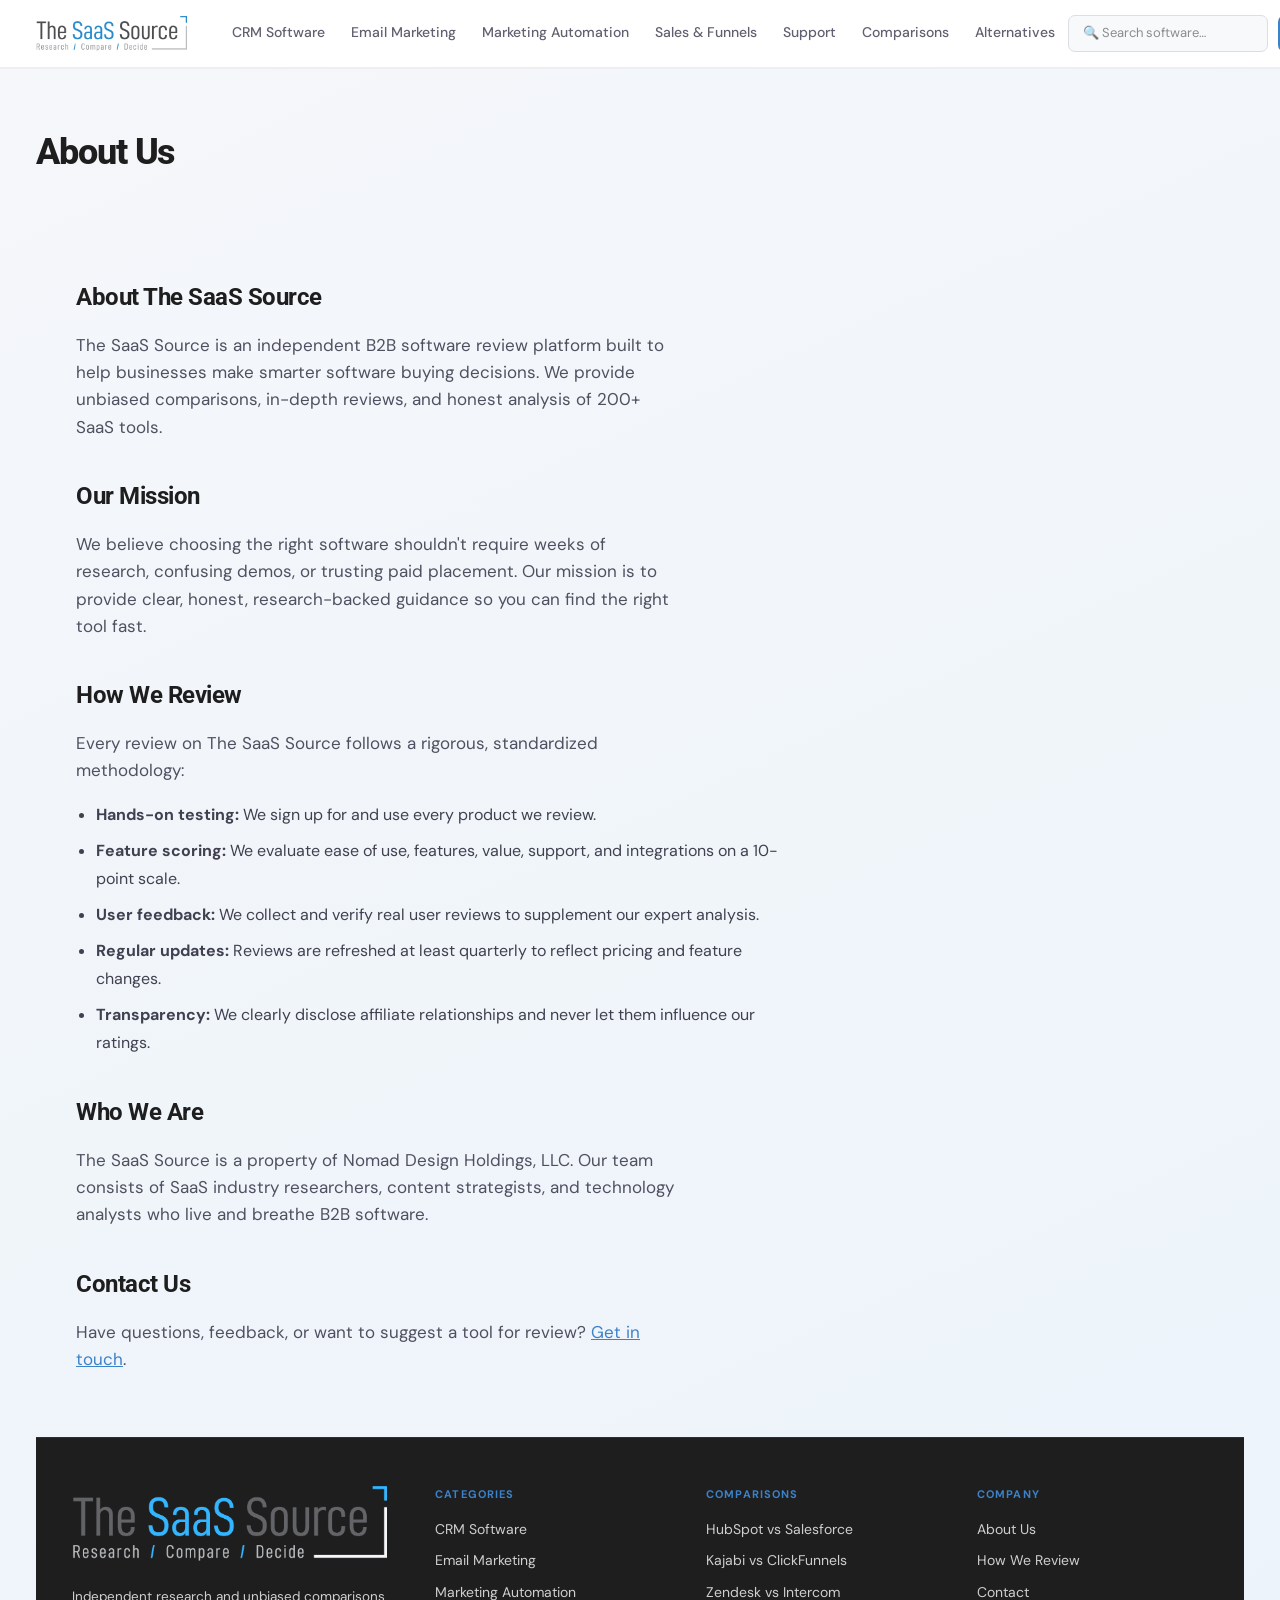
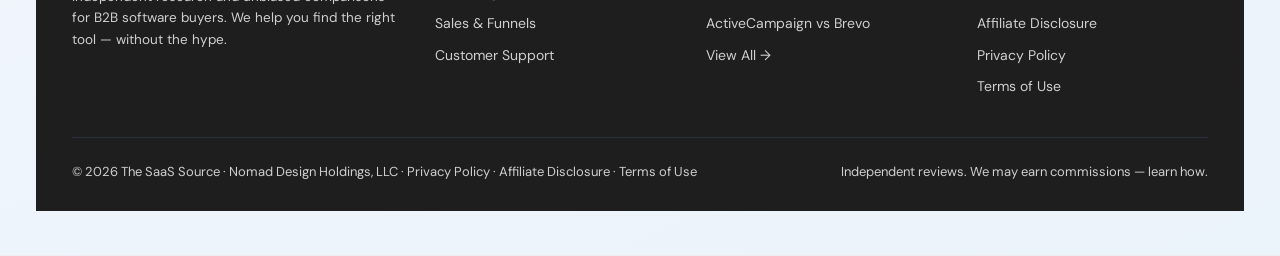
==== commit c15cf99c: "Add files via upload" ====
--- a/about.html
+++ b/about.html
@@ -100,7 +100,7 @@
     </div>
   </div>
   <div class="footer-bottom">
-    <div class="footer-legal">© 2025 The SaaS Source · Nomad Design Holdings, LLC · <a href="privacy-policy.html">Privacy Policy</a> · <a href="affiliate-disclosure.html">Affiliate Disclosure</a> · <a href="terms-of-use.html">Terms of Use</a></div>
+    <div class="footer-legal">© 2026 The SaaS Source · Nomad Design Holdings, LLC · <a href="privacy-policy.html">Privacy Policy</a> · <a href="affiliate-disclosure.html">Affiliate Disclosure</a> · <a href="terms-of-use.html">Terms of Use</a></div>
     <div class="footer-legal">Independent reviews. We may earn commissions — <a href="affiliate-disclosure.html">learn how</a>.</div>
   </div>
 </footer>
--- a/css/styles.css
+++ b/css/styles.css
@@ -44,7 +44,7 @@
   font-family: 'DM Sans', sans-serif;
   background: var(--white);
   color: var(--charcoal);
-  font-size: 15px;
+  font-size: 16px;
   line-height: 1.6;
   -webkit-font-smoothing: antialiased;
 }
@@ -99,7 +99,7 @@
 .nav-links { display: flex; align-items: center; gap: 0; flex: 1; }
 .nav-link {
   padding: 8px 13px;
-  font-size: 13px;
+  font-size: 14px;
   font-weight: 500;
   color: #606070;
   cursor: pointer;
@@ -223,7 +223,7 @@
 }
 .hero h1 .accent { color: var(--blue); }
 .hero-sub {
-  font-size: 16.5px;
+  font-size: 17.5px;
   color: #505060;
   line-height: 1.65;
   margin-bottom: 34px;
@@ -238,7 +238,7 @@
   color: white;
   padding: 13px 26px;
   border-radius: 8px;
-  font-size: 14px;
+  font-size: 15px;
   font-weight: 600;
   cursor: pointer;
   display: inline-flex;
@@ -254,7 +254,7 @@
   color: var(--ink);
   padding: 13px 26px;
   border-radius: 8px;
-  font-size: 14px;
+  font-size: 15px;
   font-weight: 600;
   cursor: pointer;
   border: 1px solid var(--gray-200);
@@ -413,7 +413,7 @@
   line-height: 1.2;
 }
 .sec-link {
-  font-size: 13px; font-weight: 600; color: var(--blue);
+  font-size: 14px; font-weight: 600; color: var(--blue);
   cursor: pointer; display: flex; align-items: center; gap: 5px; white-space: nowrap;
 }
 
@@ -537,7 +537,7 @@
   margin: 0 auto;
   width: 100%;
 }
-.breadcrumb { display: flex; align-items: center; gap: 8px; font-size: 12px; color: var(--gray-mid); margin-bottom: 20px; }
+.breadcrumb { display: flex; align-items: center; gap: 8px; font-size: 13px; color: var(--gray-mid); margin-bottom: 20px; }
 .breadcrumb a { color: var(--blue); cursor: pointer; }
 .breadcrumb span { color: var(--gray-light); }
 .detail-title {
@@ -550,7 +550,7 @@
   line-height: 1.15;
 }
 .detail-meta { display: flex; align-items: center; gap: 16px; margin-bottom: 24px; flex-wrap: wrap; }
-.dm-item { display: flex; align-items: center; gap: 6px; font-size: 13px; color: #606070; }
+.dm-item { display: flex; align-items: center; gap: 6px; font-size: 14px; color: #606070; }
 .dm-dot { width: 4px; height: 4px; background: var(--gray-200); border-radius: 50%; }
 .verdict-box {
   background: white;
@@ -658,7 +658,7 @@
   line-height: 1.1;
 }
 .cat-hero-sub {
-  font-size: 16px;
+  font-size: 17px;
   color: #505060;
   max-width: 600px;
   line-height: 1.6;
@@ -723,7 +723,7 @@
   font-family: 'Roboto', sans-serif; font-weight: 800; font-size: 20px; color: white;
 }
 .cat-list-info h3 { font-size: 16px; font-weight: 700; color: var(--ink); margin-bottom: 4px; }
-.cat-list-info p { font-size: 13px; color: #606070; line-height: 1.5; margin-bottom: 8px; }
+.cat-list-info p { font-size: 14px; color: #606070; line-height: 1.5; margin-bottom: 8px; }
 .cat-list-tags { display: flex; gap: 6px; flex-wrap: wrap; }
 .cat-list-actions { display: flex; flex-direction: column; align-items: flex-end; gap: 8px; min-width: 140px; }
 .cat-list-score {
@@ -750,7 +750,7 @@
   margin-bottom: 6px;
 }
 .review-form-section .form-subtitle {
-  font-size: 14px;
+  font-size: 15px;
   color: #606070;
   margin-bottom: 24px;
 }
@@ -771,7 +771,7 @@
   padding: 10px 14px;
   border: 1.5px solid var(--gray-200);
   border-radius: var(--radius);
-  font-size: 14px;
+  font-size: 15px;
   font-family: 'DM Sans', sans-serif;
   color: var(--ink);
   background: white;
@@ -817,7 +817,7 @@
   margin: 28px 0 12px;
 }
 .prose p {
-  font-size: 15px;
+  font-size: 16px;
   line-height: 1.75;
   color: #404050;
   margin-bottom: 16px;
@@ -826,7 +826,7 @@
   margin: 0 0 16px 20px;
 }
 .prose li {
-  font-size: 15px;
+  font-size: 16px;
   line-height: 1.75;
   color: #404050;
   margin-bottom: 8px;
@@ -854,7 +854,7 @@
   margin-bottom: 12px;
 }
 .page-hero p {
-  font-size: 16px;
+  font-size: 17px;
   color: #505060;
   max-width: 600px;
   line-height: 1.6;
@@ -868,7 +868,7 @@
 /* ─── CONTACT FORM ─── */
 .contact-grid { display: grid; grid-template-columns: 1fr 1fr; gap: 48px; }
 .contact-info h3 { font-family: 'Roboto', sans-serif; font-size: 18px; font-weight: 700; color: var(--ink); margin-bottom: 12px; }
-.contact-info p { font-size: 14px; color: #606070; line-height: 1.7; margin-bottom: 16px; }
+.contact-info p { font-size: 15px; color: #606070; line-height: 1.7; margin-bottom: 16px; }
 
 /* ─── FOOTER ─── */
 .footer {
@@ -885,22 +885,22 @@
   margin-left: auto;
   margin-right: auto;
 }
-.footer-brand p { font-size: 12.5px; color: #6A7288; line-height: 1.6; }
+.footer-brand p { font-size: 13.5px; color: #cfcfcf; line-height: 1.6; }
 .footer-brand .footer-logo {
   font-family: 'Roboto', sans-serif;
-  font-size: 18px;
+  font-size: 22px;
   font-weight: 800;
-  color: #8090A8;
+  color: #cfcfcf;
   margin-bottom: 14px;
 }
 .footer-brand .footer-logo .accent { color: var(--blue); }
-.footer-logo-img { height: 24px; object-fit: contain; filter: brightness(1.3); }
+.footer-logo-img { height: 75px; object-fit: contain; filter: brightness(1.3); }
 .footer-col h4 {
   font-size: 11px; font-weight: 700; letter-spacing: 0.1em;
-  text-transform: uppercase; color: #8090A8; margin-bottom: 14px;
+  text-transform: uppercase; color: #3C82C8; margin-bottom: 14px;
 }
 .footer-links { display: flex; flex-direction: column; gap: 9px; }
-.footer-link { font-size: 13px; color: #6A7288; cursor: pointer; transition: color 0.15s; }
+.footer-link { font-size: 14px; color: #cfcfcf; cursor: pointer; transition: color 0.15s; }
 .footer-link:hover { color: var(--blue); }
 .footer-bottom {
   padding-top: 24px;
@@ -913,8 +913,8 @@
   flex-wrap: wrap;
   gap: 12px;
 }
-.footer-legal { font-size: 12px; color: #4A5268; }
-.footer-legal a { color: #606880; cursor: pointer; }
+.footer-legal { font-size: 13px; color: #cfcfcf; }
+.footer-legal a { color: #cfcfcf; cursor: pointer; }
 .footer-legal a:hover { color: var(--blue); }
 
 /* ─── RESPONSIVE ─── */
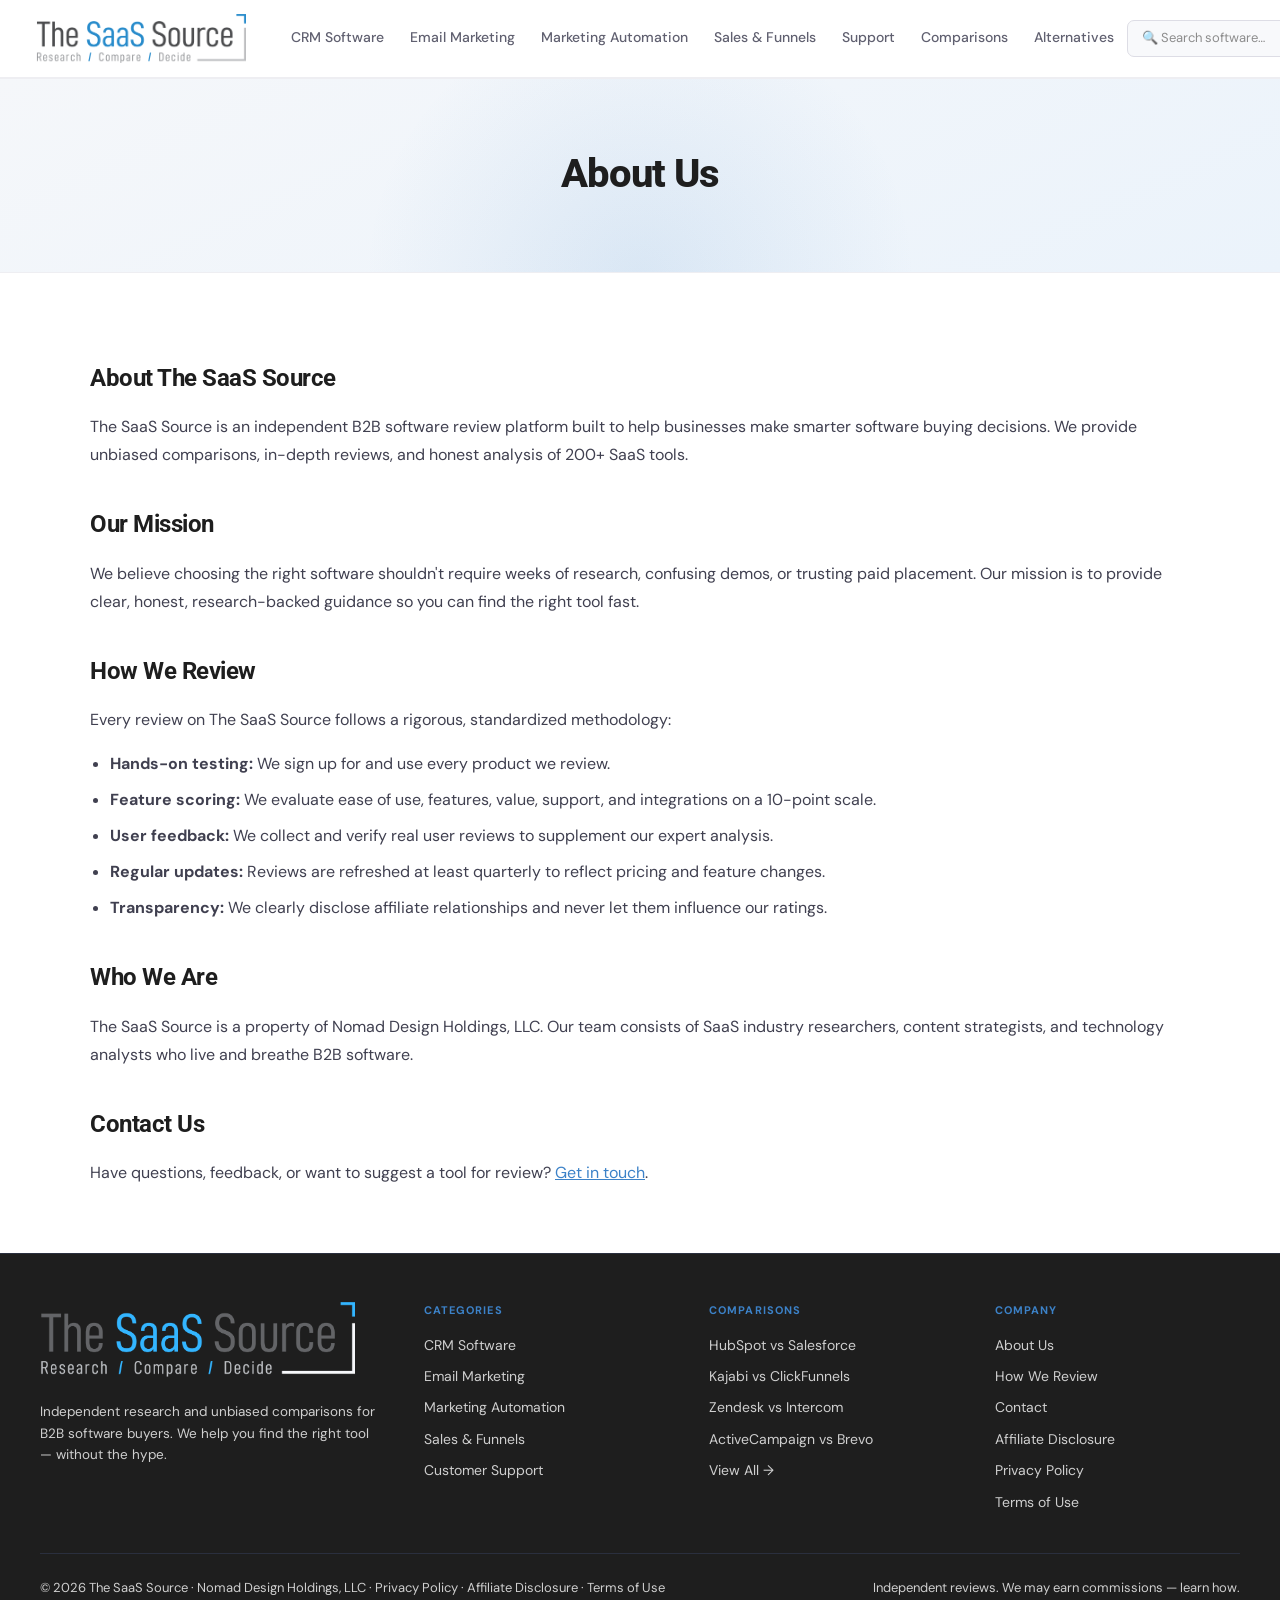
==== commit e72b942d: "Add files via upload" ====
--- a/about.html
+++ b/about.html
@@ -32,10 +32,11 @@
 <div class="page-hero">
   <div class="hero-inner">
   <h1>About Us</h1>
+  </div>
 </div>
 <div class="page-content">
 
-<div class="prose" style="max-width:720px;">
+<div class="prose">
   <h2>About The SaaS Source</h2>
   <p>The SaaS Source is an independent B2B software review platform built to help businesses make smarter software buying decisions. We provide unbiased comparisons, in-depth reviews, and honest analysis of 200+ SaaS tools.</p>
   
--- a/css/styles.css
+++ b/css/styles.css
@@ -78,7 +78,7 @@
   padding: 0 36px;
   display: flex;
   align-items: center;
-  height: 68px;
+  height: 78px;
   gap: 0;
   position: sticky;
   top: 0;
@@ -86,8 +86,8 @@
   box-shadow: 0 1px 0 var(--gray-100);
 }
 .nav-logo { display: flex; align-items: center; margin-right: 32px; flex-shrink: 0; }
-.nav-logo img { height: 36px; object-fit: contain; }
-.nav-logo-img { height: 36px; object-fit: contain; }
+.nav-logo img { height: 50px; object-fit: contain; }
+.nav-logo-img { height: 50px; object-fit: contain; }
 .nav-logo-text {
   font-family: 'Roboto', sans-serif;
   font-size: 18px;
@@ -104,7 +104,7 @@
   color: #606070;
   cursor: pointer;
   border-bottom: 2px solid transparent;
-  height: 68px;
+  height: 78px;
   display: flex;
   align-items: center;
   transition: all 0.15s;
@@ -527,15 +527,11 @@
 .td-price small { font-weight: 400; color: var(--gray-mid); font-size: 11px; }
 
 /* ─── DETAIL/INNER PAGES ─── */
-.detail-hero {
-  background: linear-gradient(155deg, #F5F7FA 0%, #EBF3FB 100%);
-  padding: 48px 36px 40px;
-  border-bottom: 1px solid var(--gray-100);
-}
 .detail-hero > .hero-inner {
   max-width: 1920px;
   margin: 0 auto;
   width: 100%;
+  position: relative;
 }
 .breadcrumb { display: flex; align-items: center; gap: 8px; font-size: 13px; color: var(--gray-mid); margin-bottom: 20px; }
 .breadcrumb a { color: var(--blue); cursor: pointer; }
@@ -569,6 +565,9 @@
 
 .detail-content { display: grid; grid-template-columns: 1fr 280px; gap: 36px; padding: 36px; align-items: start; }
 .detail-sticky { position: sticky; top: 80px; }
+.detail-content .prose {
+  max-width: none;
+}
 
 /* ─── COMPARISON TABLE ─── */
 .cmp-table-wrap { border-radius: var(--radius-lg); overflow: hidden; border: 1px solid var(--gray-100); margin-bottom: 28px; box-shadow: var(--shadow-sm); }
@@ -643,11 +642,7 @@
   padding: 48px 36px 36px;
   border-bottom: 1px solid var(--gray-100);
 }
-.cat-hero > .hero-inner {
-  max-width: 1920px;
-  margin: 0 auto;
-  width: 100%;
-}
+/* cat-hero .hero-inner — see ENHANCED INNER HEROES section below */
 .cat-hero h1 {
   font-family: 'Roboto', sans-serif;
   font-size: 38px;
@@ -802,6 +797,7 @@
 
 /* ─── CONTENT PROSE (for long-form pages) ─── */
 .prose { max-width: 720px; }
+.page-content .prose { text-align: left; max-width: none; }
 .prose h2 {
   font-family: 'Roboto', sans-serif;
   font-size: 24px;
@@ -835,34 +831,13 @@
 .prose a:hover { color: var(--blue-dark); }
 
 /* ─── PAGE HERO (Simple inner pages) ─── */
-.page-hero {
-  background: linear-gradient(155deg, #F5F7FA 0%, #EBF3FB 100%);
-  padding: 56px 36px 44px;
-  border-bottom: 1px solid var(--gray-100);
-}
-.page-hero > .hero-inner {
-  max-width: 1920px;
-  margin: 0 auto;
-  width: 100%;
-}
-.page-hero h1 {
-  font-family: 'Roboto', sans-serif;
-  font-size: 36px;
-  font-weight: 800;
-  color: var(--ink);
-  letter-spacing: -0.03em;
-  margin-bottom: 12px;
-}
-.page-hero p {
-  font-size: 17px;
-  color: #505060;
-  max-width: 600px;
-  line-height: 1.6;
-}
+/* page-hero — see ENHANCED INNER HEROES section below */
 .page-content {
   max-width: var(--container-max);
   margin: 0 auto;
-  padding: 48px 36px;
+  padding: 50px;
+  text-align: left;
+  background: var(--white);
 }
 
 /* ─── CONTACT FORM ─── */
@@ -916,6 +891,226 @@
 .footer-legal { font-size: 13px; color: #cfcfcf; }
 .footer-legal a { color: #cfcfcf; cursor: pointer; }
 .footer-legal a:hover { color: var(--blue); }
+
+
+/* ─── ENHANCED INNER HEROES ─── */
+
+/* Category hero: two-column with widget */
+.cat-hero > .hero-inner {
+  max-width: 1920px;
+  margin: 0 auto;
+  width: 100%;
+  display: grid;
+  grid-template-columns: 1fr 360px;
+  gap: 40px;
+  align-items: start;
+}
+.cat-hero-left { }
+.cat-hero-widget {
+  background: white;
+  border-radius: var(--radius-lg);
+  padding: 22px;
+  box-shadow: var(--shadow-lg);
+  border: 1px solid var(--gray-100);
+}
+.cat-widget-header {
+  display: flex;
+  align-items: center;
+  justify-content: space-between;
+  margin-bottom: 14px;
+}
+.cat-widget-title { font-size: 13px; font-weight: 700; color: var(--ink); }
+.cat-widget-badge {
+  font-size: 10px; font-weight: 700; padding: 3px 9px;
+  border-radius: 100px; background: var(--blue-pale); color: var(--blue);
+}
+.cat-widget-label {
+  font-size: 11px; font-weight: 600; color: var(--gray-mid);
+  text-transform: uppercase; letter-spacing: 0.05em;
+  margin-bottom: 10px;
+}
+.cat-widget-items { display: flex; flex-direction: column; gap: 7px; margin-bottom: 16px; }
+.cat-widget-item {
+  display: flex; align-items: center; gap: 10px;
+  padding: 9px 11px; border-radius: 8px;
+  background: var(--gray-50); cursor: pointer;
+  transition: all 0.15s; text-decoration: none;
+}
+.cat-widget-item:hover { background: var(--blue-pale); }
+.cat-widget-ico {
+  width: 32px; height: 32px; border-radius: 7px; flex-shrink: 0;
+  display: flex; align-items: center; justify-content: center;
+  font-family: 'Roboto', sans-serif; font-weight: 800; font-size: 12px; color: white;
+}
+.cat-widget-meta { flex: 1; }
+.cat-widget-name { font-size: 13px; font-weight: 600; color: var(--ink); }
+.cat-widget-cat { font-size: 10.5px; color: var(--gray-mid); }
+.cat-widget-score {
+  font-family: 'Roboto', sans-serif; font-size: 14px;
+  font-weight: 800; color: var(--ink);
+}
+.cat-widget-score span { font-size: 10px; font-weight: 400; color: var(--gray-mid); }
+.cat-widget-cta {
+  display: block; width: 100%; text-align: center;
+  padding: 10px; border-radius: 7px; font-size: 13px; font-weight: 600;
+  background: var(--blue); color: white; cursor: pointer;
+  transition: background 0.15s; text-decoration: none;
+}
+.cat-widget-cta:hover { background: var(--blue-dark); }
+.cat-widget-vs {
+  display: flex; align-items: center; gap: 8px;
+  padding: 10px 11px; border-radius: 8px;
+  border: 1.5px dashed var(--gray-200);
+  background: white; cursor: pointer;
+  transition: all 0.15s; margin-bottom: 7px; text-decoration: none;
+}
+.cat-widget-vs:hover { border-color: var(--blue); background: var(--blue-pale); }
+.cat-widget-vs-badges { display: flex; align-items: center; gap: 5px; }
+.cat-widget-vs-badge {
+  width: 26px; height: 26px; border-radius: 5px;
+  display: flex; align-items: center; justify-content: center;
+  font-family: 'Roboto', sans-serif; font-weight: 800; font-size: 9px; color: white;
+}
+.cat-widget-vs-sep { font-size: 9px; font-weight: 700; color: var(--gray-light); }
+.cat-widget-vs-text { flex: 1; font-size: 12px; font-weight: 600; color: var(--ink); }
+.cat-widget-vs-arrow { font-size: 11px; color: var(--blue); font-weight: 600; }
+
+/* Detail hero: decorative background + two-column layout */
+.detail-hero {
+  background:
+    radial-gradient(circle at 85% 30%, rgba(60,130,200,0.12) 0%, transparent 50%),
+    radial-gradient(circle at 70% 80%, rgba(60,130,200,0.06) 0%, transparent 40%),
+    linear-gradient(155deg, #F5F7FA 0%, #EBF3FB 100%);
+  padding: 48px 36px 40px;
+  border-bottom: 1px solid var(--gray-100);
+  position: relative;
+  overflow: hidden;
+}
+.detail-hero::before {
+  content: '';
+  position: absolute;
+  top: 0; right: 0; bottom: 0;
+  width: 45%;
+  background-image: radial-gradient(circle, rgba(60,130,200,0.08) 1px, transparent 1px);
+  background-size: 20px 20px;
+  pointer-events: none;
+  mask-image: linear-gradient(to left, rgba(0,0,0,0.4) 0%, transparent 80%);
+  -webkit-mask-image: linear-gradient(to left, rgba(0,0,0,0.4) 0%, transparent 80%);
+}
+.detail-hero > .hero-inner {
+  display: grid;
+  grid-template-columns: 1fr 320px;
+  gap: 32px;
+  align-items: start;
+}
+
+/* Page hero: decorative + centered wider layout */
+.page-hero {
+  background: linear-gradient(155deg, #F5F7FA 0%, #EBF3FB 100%);
+  padding: 64px 36px 52px;
+  border-bottom: 1px solid var(--gray-100);
+  position: relative;
+  overflow: hidden;
+  text-align: center;
+}
+.page-hero > .hero-inner {
+  max-width: 1920px;
+  margin: 0 auto;
+  width: 100%;
+}
+.page-hero::before {
+  content: '';
+  position: absolute;
+  top: -100px;
+  left: 50%;
+  transform: translateX(-50%);
+  width: 600px;
+  height: 600px;
+  background: radial-gradient(circle, rgba(60,130,200,0.12) 0%, transparent 65%);
+  pointer-events: none;
+}
+.page-hero h1 {
+  font-family: 'Roboto', sans-serif;
+  font-size: 40px;
+  font-weight: 800;
+  color: var(--ink);
+  letter-spacing: -0.03em;
+  margin-bottom: 14px;
+  position: relative;
+}
+.page-hero p {
+  font-size: 17px;
+  color: #505060;
+  max-width: 640px;
+  margin-left: auto;
+  margin-right: auto;
+  line-height: 1.6;
+  position: relative;
+}
+
+
+/* Detail hero sidebar widget */
+.detail-hero-widget {
+  background: white;
+  border-radius: var(--radius-lg);
+  padding: 22px;
+  box-shadow: var(--shadow-lg);
+  border: 1px solid var(--gray-100);
+  position: relative;
+}
+.dh-widget-header {
+  display: flex;
+  align-items: center;
+  justify-content: space-between;
+  margin-bottom: 16px;
+  padding-bottom: 12px;
+  border-bottom: 1px solid var(--gray-100);
+}
+.dh-widget-title { font-size: 13px; font-weight: 700; color: var(--ink); }
+.dh-widget-badge {
+  font-size: 10px; font-weight: 700; padding: 3px 9px;
+  border-radius: 100px; background: var(--blue-pale); color: var(--blue);
+}
+.dh-score-row {
+  display: flex; align-items: center; gap: 14px;
+  padding: 12px; border-radius: 8px;
+  background: var(--gray-50); margin-bottom: 8px;
+}
+.dh-score-ico {
+  width: 36px; height: 36px; border-radius: 8px; flex-shrink: 0;
+  display: flex; align-items: center; justify-content: center;
+  font-family: 'Roboto', sans-serif; font-weight: 800; font-size: 13px; color: white;
+}
+.dh-score-info { flex: 1; }
+.dh-score-name { font-size: 13px; font-weight: 600; color: var(--ink); }
+.dh-score-cat { font-size: 10.5px; color: var(--gray-mid); }
+.dh-score-val {
+  font-family: 'Roboto', sans-serif; font-size: 18px;
+  font-weight: 800; color: var(--ink); text-align: center;
+}
+.dh-score-val span { display: block; font-size: 9px; font-weight: 500; color: var(--gray-mid); }
+.dh-score-row.winner { background: var(--blue-pale); border: 1px solid var(--blue-mid); }
+.dh-score-row.winner .dh-score-val { color: var(--blue); }
+.dh-widget-divider {
+  font-size: 10px; font-weight: 700; color: var(--gray-light);
+  text-align: center; padding: 6px 0; letter-spacing: 0.1em;
+}
+.dh-widget-links { margin-top: 14px; padding-top: 12px; border-top: 1px solid var(--gray-100); }
+.dh-widget-link {
+  display: flex; align-items: center; justify-content: space-between;
+  padding: 7px 0; font-size: 12.5px; color: var(--blue); font-weight: 600;
+  cursor: pointer; text-decoration: none; transition: color 0.15s;
+}
+.dh-widget-link:hover { color: var(--blue-dark); }
+.dh-widget-link span { font-size: 11px; }
+
+/* Responsive adjustments */
+@media (max-width: 1024px) {
+  .cat-hero > .hero-inner { grid-template-columns: 1fr; }
+  .cat-hero-widget { max-width: 400px; }
+  .detail-hero > .hero-inner { grid-template-columns: 1fr; }
+  .detail-hero-widget { max-width: 360px; }
+}
 
 /* ─── RESPONSIVE ─── */
 @media (max-width: 1024px) {
